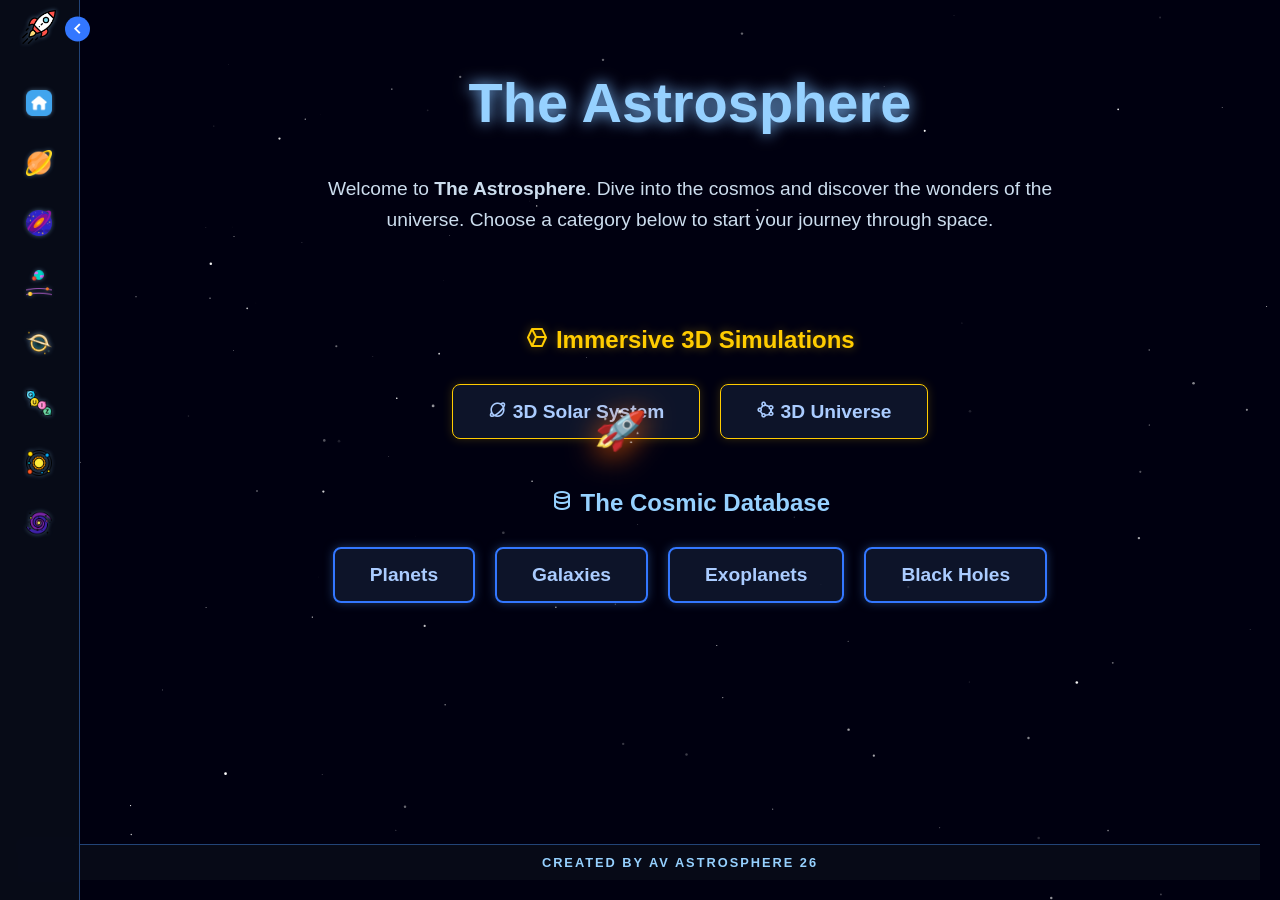
==== index.html @ cb76ab4d "First Commit" ====
<!DOCTYPE html>
<html lang="en">
<head>
  <meta charset="UTF-8" />
  <meta name="viewport" content="width=device-width, initial-scale=1" />
  <title>The Astrosphere - Home</title>
  <link rel="stylesheet" href="style.css" />
  <link href='https://unpkg.com/boxicons@2.1.4/css/boxicons.min.css' rel='stylesheet'>
</head>
<body>

  <nav class="sidebar close">
    <header>
      <div class="image-text">
        <span class="image">
          <img src="/static/space.png" alt="Logo" class="custom-icon logo-icon-img">
        </span>
        <div class="text logo-text">
          <span class="name">The Astrosphere</span>
        </div>
      </div>
      <i class='bx bx-chevron-right toggle'></i>
    </header>

    <div class="menu-bar">
      <div class="menu">
        <ul class="menu-links">
          <li class="nav-link">
            <a href="index.html">
              <img src="/static/home.png" alt="Home" class="custom-icon">
              <span class="text nav-text">Home</span>
            </a>
          </li>
          <li class="nav-link">
            <a href="planets.html">
              <img src="/static/planet.png" alt="Planets" class="custom-icon">
              <span class="text nav-text">Planets</span>
            </a>
          </li>
          <li class="nav-link">
            <a href="galaxies.html">
              <img src="/static/galaxy.png" alt="Galaxies" class="custom-icon">
              <span class="text nav-text">Galaxies</span>
            </a>
          </li>
          <li class="nav-link">
            <a href="exo.html">
              <img src="/static/exoplanet.png" alt="Exoplanets" class="custom-icon">
              <span class="text nav-text">Exoplanets</span>
            </a>
          </li>
          <li class="nav-link">
            <a href="blackholes.html">
              <img src="/static/blackhole.png" alt="Black Holes" class="custom-icon">
              <span class="text nav-text">Black Holes</span>
            </a>
          </li>
          <li class="nav-link">
          <a href="quiz.html">
            <img src="/static/quiz.png" alt="Quiz" class="custom-icon">
            <span class="text nav-text">Test My Skills</span>
          </a>
        </li>
        <li class="nav-link">
            <a href="system.html">
              <img src="/static/solar-system.png" alt="Solar System" class="custom-icon">
              <span class="text nav-text">3D Solar System</span>
            </a>
          </li>
        <li class="nav-link">
            <a href="galaxy3d.html">
              <img src="/static/galaxies.png" alt="Solar System" class="custom-icon">
              <span class="text nav-text">3D Galaxies</span>
            </a>
          </li>
        </ul>
      </div>
    </div>
  </nav>

  <canvas id="starfield"></canvas>

  <section id="welcome-screen" class="page active">
    <h1 class="main-title">The Astrosphere</h1>
    <p class="description">
      Welcome to <strong>The Astrosphere</strong>. Dive into the cosmos and discover the wonders of the universe. Choose a category below to start your journey through space.
    </p>
    
    <h2 class="section-subtitle" style="margin-top: 40px; color: #ffcc00; text-shadow: 0 0 10px rgba(255, 204, 0, 0.4);">
      <i class='bx bx-cube-alt'></i> Immersive 3D Simulations
    </h2>
    <div class="nav-buttons" style="margin-bottom: 30px;">
      <a href="system.html">
        <button style="border: 1px solid #ffcc00; box-shadow: 0 0 10px rgba(255, 204, 0, 0.2);">
          <i class='bx bx-planet'></i> 3D Solar System
        </button>
      </a>
      <a href="galaxy3d.html">
        <button style="border: 1px solid #ffcc00; box-shadow: 0 0 10px rgba(255, 204, 0, 0.2);">
          <i class='bx bx-shape-polygon'></i> 3D Universe
        </button>
      </a>
      
    </div>

    <h2 class="section-subtitle" style="color: #96d1ff;">
      <i class='bx bx-data'></i> The Cosmic Database
    </h2>
    <div class="nav-buttons" style="margin-bottom: 30px;">
      <a href="planets.html"><button> Planets</button></a>
      <a href="galaxies.html"><button>Galaxies</button></a>
      <a href="exo.html"><button>Exoplanets</button></a>
      <a href="blackholes.html"><button>Black Holes</button></a>
    </div>

    
    </div>
  </section>
  
  <footer class="site-footer">
    <p>CREATED BY AV ASTROSPHERE 26</p>
  </footer>

  <div id="roaming-rocket">🚀</div>

  <script src="script.js"></script>
</body>
</html>
---- style.css ----
* {
  box-sizing: border-box;
}

body {
  margin: 0;
  font-family: 'Segoe UI', Tahoma, Geneva, Verdana, sans-serif;
  background-color: #000010;
  color: #eee;
  min-height: 100vh;
  display: flex;
  flex-direction: column;
  align-items: center;
  padding: 20px;
  overflow-x: hidden;
}

/* Starfield canvas */
#starfield {
  position: fixed;
  top: 0; left: 0;
  width: 100vw;
  height: 100vh;
  z-index: 0;
  pointer-events: none;
  background: transparent;
}

/* Page Navigation System */
.page {
  display: none; /* Hidden by default */
  width: 100%;
  max-width: 1200px;
  flex-direction: column;
  align-items: center;
  position: relative;
  z-index: 2;
  animation: fadeIn 0.5s ease;
}

.page.active {
  display: flex; /* Only show active page */
}

@keyframes fadeIn {
  from { opacity: 0; transform: translateY(10px); }
  to { opacity: 1; transform: translateY(0); }
}

/* Welcome Screen Styles */
.main-title {
  font-size: 3.5rem;
  margin-top: 50px;
  margin-bottom: 20px;
  color: #96d1ff;
  text-shadow: 0 0 15px #80bfff;
  text-align: center;
}

.description {
  font-size: 1.2rem;
  line-height: 1.6;
  text-align: center;
  max-width: 800px;
  margin-bottom: 50px;
  color: #ccddee;
}

.section-subtitle {
  color: #fff;
  margin-bottom: 30px;
}

.nav-buttons {
  display: flex;
  gap: 20px;
  flex-wrap: wrap;
  justify-content: center;
}

.nav-buttons button {
  padding: 15px 35px;
  font-size: 1.2rem;
  font-weight: bold;
  background: rgba(17, 26, 48, 0.8);
  border: 2px solid #3377ff;
  color: #aaccff;
  border-radius: 8px;
  cursor: pointer;
  box-shadow: 0 0 10px #224477cc;
  transition: all 0.3s ease;
}

.nav-buttons button:hover {
  background: #3377ff;
  color: #fff;
  box-shadow: 0 0 20px #5599ff;
  transform: translateY(-5px);
}

/* --- FIXED HOME BUTTON STYLES --- */
.home-btn {
  display: inline-block;
  align-self: flex-start;
  margin-top: 20px; /* Pushes it down from the top edge */
  margin-bottom: 20px; /* Pushes the <h1> down below it */
  background: transparent;
  border: 1px solid #5599ff;
  color: #96d1ff;
  padding: 8px 16px;
  border-radius: 5px;
  cursor: pointer;
  transition: 0.2s;
  text-decoration: none; /* Removes the standard link underline */
  font-size: 1rem;
}

.home-btn:hover {
  background: rgba(85, 153, 255, 0.2);
}

.home-btn:hover {
  background: rgba(85, 153, 255, 0.2);
}

.coming-soon {
  font-size: 1.5rem;
  color: #77aaff;
  margin-top: 50px;
}

/* Galaxy screen and gallery styling */
h1 {
  margin-bottom: 20px;
  color: #96d1ff;
  text-shadow: 0 0 8px #80bfff;
}

#gallery {
  display: grid;
  grid-template-columns: repeat(auto-fit,minmax(200px, 1fr));
  gap: 20px;
  width: 100%;
  top: 20px;
}

.galaxy-card {
  background: radial-gradient(circle at center, #111a30, #000010);
  border-radius: 12px;
  overflow: hidden;
  cursor: pointer;
  box-shadow: 0 0 10px #224477cc;
  transition: transform 0.2s ease, box-shadow 0.2s ease;
  display: flex;
  flex-direction: column;
  align-items: center;
  height: 280px;
}

.galaxy-card:hover {
  transform: scale(1.05);
  box-shadow: 0 0 20px #5599ffcc;
}

.galaxy-card img {
  width: 100%;
  height: 180px;
  object-fit: cover;
  border-bottom: 1px solid #222;
}

.galaxy-card .name {
  font-weight: bold;
  font-size: 1.1rem;
  margin: 10px 0 0 0;
  color: #aaccff;
  height: 40px;
  text-align: center;
  line-height: 1.2;
  overflow: hidden;
}

/* Modal styles */
#modal {
  position: fixed;
  top: 0; left: 0; right: 0; bottom: 0;
  background: rgba(0, 0, 20, 0.9);
  display: none;
  justify-content: center;
  align-items: center;
  padding: 20px;
  overflow-y: auto;
  z-index: 10000;
}

#modal.active {
  display: flex;
}

#modal-content {
  background: linear-gradient(135deg, #001122, #000011);
  border-radius: 16px;
  max-width: 700px;
  width: 100%;
  color: #ccddee;
  box-shadow: 0 0 25px #3377ff;
  padding: 20px;
  position: relative;
}

#modal-content img {
  width: 100%;
  max-height: 350px;
  object-fit: contain;
  border-radius: 8px;
  margin-bottom: 15px;
}

#modal-content h2 {
  margin-top: 0;
  color: #77aaff;
  text-shadow: 0 0 6px #5599ff;
}

#modal-content p {
  line-height: 1.4;
  margin-bottom: 10px;
}

#back-button {
  background-color: #3366cc;
  border: none;
  color: white;
  padding: 10px 18px;
  font-size: 1rem;
  border-radius: 8px;
  cursor: pointer;
  box-shadow: 0 0 8px #5599ff;
  transition: background-color 0.3s ease;
  margin-top: 10px;
}

#back-button:hover {
  background-color: #224499;
}

@media (max-width: 600px) {
  .galaxy-card img {
    height: 140px;
  }
  #modal-content {
    padding: 15px;
  }
  .main-title {
    font-size: 2.5rem;
  }
}
/* --- SIDEBAR STYLES --- */
.sidebar {
  position: fixed;
  top: 0;
  left: 0;
  height: 100%;
  width: 250px;
  background: rgba(8, 12, 25, 0.95); /* Dark translucent background */
  border-right: 1px solid #224477;
  padding: 10px 14px;
  transition: width 0.3s ease;
  z-index: 100;
  backdrop-filter: blur(5px);
}

.sidebar.close {
  width: 80px;
}

/* Make sure main content doesn't hide behind the sidebar */
/* Page Navigation System */
.page {
  display: none; /* Hidden by default */
  width: 100%;
  max-width: 1200px;
  flex-direction: column;
  align-items: center;
  position: relative;
  z-index: 2;
  animation: fadeIn 0.5s ease;
  /* We removed the static padding-left from here */
}

.page.active {
  display: flex; /* Only show active page */
}

/* --- DYNAMIC PADDING FOR SIDEBAR --- */

/* 1. When the sidebar is OPEN (width is 250px) */
.sidebar ~ .page {
  padding-left: 270px; /* 250px for the sidebar + 20px spacing */
  transition: padding-left 0.3s ease; /* Makes the content slide smoothly */
}

/* 2. When the sidebar is CLOSED (width is 80px) */
.sidebar.close ~ .page {
  padding-left: 100px; /* 80px for the closed sidebar + 20px spacing */
}

.sidebar .text {
  font-size: 16px;
  font-weight: 500;
  color: #ccddee;
  transition: opacity 0.3s ease;
  white-space: nowrap;
  opacity: 1;
}

.sidebar.close .text {
  opacity: 0;
  pointer-events: none;
}

.sidebar header {
  position: relative;
  display: flex;
  align-items: center;
  margin-bottom: 20px;
}

.sidebar header .image-text {
  display: flex;
  align-items: center;
}

.sidebar .logo-icon {
  font-size: 30px;
  color: #96d1ff;
  min-width: 50px;
  display: flex;
  justify-content: center;
}

.sidebar header .toggle {
  position: absolute;
  top: 50%;
  right: -25px;
  transform: translateY(-50%);
  height: 25px;
  width: 25px;
  background: #3377ff;
  color: #fff;
  border-radius: 50%;
  display: flex;
  align-items: center;
  justify-content: center;
  font-size: 22px;
  cursor: pointer;
  transition: transform 0.3s ease;
}

.sidebar.close .toggle {
  transform: translateY(-50%) rotate(180deg);
}

.sidebar .menu {
  margin-top: 30px;
}

.sidebar li {
  height: 50px;
  list-style: none;
  display: flex;
  align-items: center;
  margin-top: 10px;
}

.sidebar li .icon {
  min-width: 50px;
  font-size: 20px;
  display: flex;
  align-items: center;
  justify-content: center;
  color: #96d1ff;
}

.sidebar li a {
  list-style: none;
  height: 100%;
  background-color: transparent;
  display: flex;
  align-items: center;
  width: 100%;
  border-radius: 8px;
  text-decoration: none;
  transition: all 0.3s ease;
}

.sidebar li a:hover {
  background-color: #3377ff;
}

.sidebar li a:hover .icon,
.sidebar li a:hover .text {
  color: #fff;
}

ul.menu-links {
  padding-left: 0;
}

/* --- CUSTOM IMAGE ICON STYLES --- */

.sidebar .custom-icon {
  width: 26px; /* Adjust this to make your icons larger or smaller */
  height: 26px;
  min-width: 50px; /* This keeps the spacing identical to the old layout */
  object-fit: contain; /* Prevents your images from stretching out of proportion */
  transition: all 0.3s ease;
  filter: drop-shadow(0 0 2px rgba(150, 209, 255, 0.4)); /* Subtle default glow */
}

/* Slightly larger specific style for the top logo */
.sidebar .logo-icon-img {
  width: 34px;
  height: 34px;
}

/* Hover effects for the images */
.sidebar li a:hover .custom-icon {
  transform: scale(1.15); /* Makes the icon pop out slightly on hover */
  filter: drop-shadow(0 0 8px rgba(255, 255, 255, 0.9)); /* Brightens the glow */
}
/* --- TOOLTIP FOR CLOSED SIDEBAR --- */

/* 1. Set the anchor point for the tooltip */
.sidebar.close .nav-link {
  position: relative; 
}

/* 2. Style the hidden text to look like a floating box */
.sidebar.close .nav-link .nav-text {
  position: absolute;
  left: 85px; /* Pushes the text just outside the closed sidebar */
  background: #080c19; /* Matches your dark space theme */
  border: 1px solid #3377ff;
  color: #ccddee;
  padding: 8px 14px;
  border-radius: 6px;
  box-shadow: 0 0 12px rgba(51, 119, 255, 0.4); /* Subtle blue glow */
  opacity: 0;
  pointer-events: none; /* Ensures the mouse doesn't get stuck on it */
  transition: all 0.3s ease;
  transform: translateX(-10px); /* Starts slightly hidden to the left */
  z-index: 1000;
  white-space: nowrap; /* Keeps the text on one line */
}

/* 3. Make it slide in and appear when hovering over the icon */
.sidebar.close .nav-link:hover .nav-text {
  opacity: 1;
  transform: translateX(0); /* Slides smoothly into place */
}
/* --- FOOTER STYLES (Slim Version) --- */
.site-footer {
  width: 100%;
  text-align: center;
  padding: 8px 0; /* Reduced from 20px to make it thinner */
  margin-top: auto; 
  background: rgba(8, 12, 25, 0.9); 
  border-top: 1px solid #224477;
  color: #96d1ff;
  font-size: 0.8rem; /* Slightly smaller font */
  font-weight: bold;
  letter-spacing: 2px; 
  position: relative;
  z-index: 2;
  backdrop-filter: blur(5px);
}

/* This removes the invisible spacing around the text */
.site-footer p {
  margin: 0; 
  padding: 2px 0;
}

/* Adjust the footer when the sidebar is open to prevent overlapping */
.sidebar ~ .site-footer {
  padding-left: 250px;
  transition: padding-left 0.3s ease;
}

.sidebar.close ~ .site-footer {
  padding-left: 80px;
}

@media (max-width: 600px) {
  .sidebar ~ .site-footer,
  .sidebar.close ~ .site-footer {
    padding-left: 0;
  }
}
/* --- QUIZ STYLES --- */
.quiz-box {
  background: rgba(8, 12, 25, 0.85);
  border: 1px solid #3377ff;
  border-radius: 12px;
  padding: 30px;
  width: 100%;
  max-width: 700px;
  box-shadow: 0 0 20px rgba(51, 119, 255, 0.2);
  margin-top: 20px;
  backdrop-filter: blur(5px);
}

.quiz-header {
  display: flex;
  justify-content: space-between;
  border-bottom: 1px solid #224477;
  padding-bottom: 15px;
  margin-bottom: 20px;
  color: #77aaff;
  font-weight: bold;
}

#question-text {
  color: #ccddee;
  margin-bottom: 30px;
  font-size: 1.3rem;
  line-height: 1.5;
}

.btn-grid {
  display: grid;
  grid-template-columns: 1fr;
  gap: 15px;
}

.quiz-btn {
  background: rgba(17, 26, 48, 0.6);
  border: 1px solid #3377ff;
  color: #aaccff;
  padding: 15px;
  border-radius: 8px;
  font-size: 1.1rem;
  cursor: pointer;
  transition: all 0.2s ease;
  text-align: left;
}

.quiz-btn:hover:not(:disabled) {
  background: #3377ff;
  color: #fff;
  transform: translateX(5px);
}

.quiz-btn:disabled {
  cursor: not-allowed;
}

/* Feedback Colors */
.quiz-btn.correct {
  background: rgba(40, 167, 69, 0.2);
  border-color: #28a745;
  color: #fff;
  box-shadow: 0 0 10px rgba(40, 167, 69, 0.5);
}

.quiz-btn.wrong {
  background: rgba(220, 53, 69, 0.2);
  border-color: #dc3545;
  color: #ffcccc;
}

.next-btn {
  margin-top: 30px;
  background: #3377ff;
  color: white;
  border: none;
  padding: 12px 25px;
  border-radius: 8px;
  font-size: 1.1rem;
  cursor: pointer;
  display: block;
  width: 100%;
  transition: 0.3s;
}

.next-btn:hover {
  background: #2255cc;
  box-shadow: 0 0 15px #3377ff;
}

.hidden {
  display: none;
}

/* ==========================================
   MASSIVE WAVY INFINITY ROCKET (Motion Path)
   ========================================== */
#roaming-rocket {
  position: fixed;
  top: 50%;
  left: 50%;
  margin-top: -20px;
  margin-left: -20px;
  font-size: 2.5rem;
  z-index: 9999; 
  pointer-events: none; 
  filter: drop-shadow(0px 5px 15px rgba(255, 100, 0, 0.9));

  /* 1. THE MASSIVE TRACK: We scaled the math up by 500%! 
        This draws a massive, perfectly curved Figure-8 across the viewport. */
  offset-path: path('M 0,0 C 450,-350 800,-150 800,0 C 800,150 450,350 0,0 C -450,-350 -800,-150 -800,0 C -800,150 -450,350 0,0');
  
  /* 2. AUTO-STEERING: This magically points the rocket's nose along the curve! */
  offset-rotate: auto 45deg;

  /* 3. A 15-second loop gives it a smooth, ambient cruising speed */
  animation: massiveInfinity 15s linear infinite;
}

/* 4. The Animation simply pushes it along the track */
@keyframes massiveInfinity {
  0%   { offset-distance: 0%; }
  100% { offset-distance: 100%; }
}
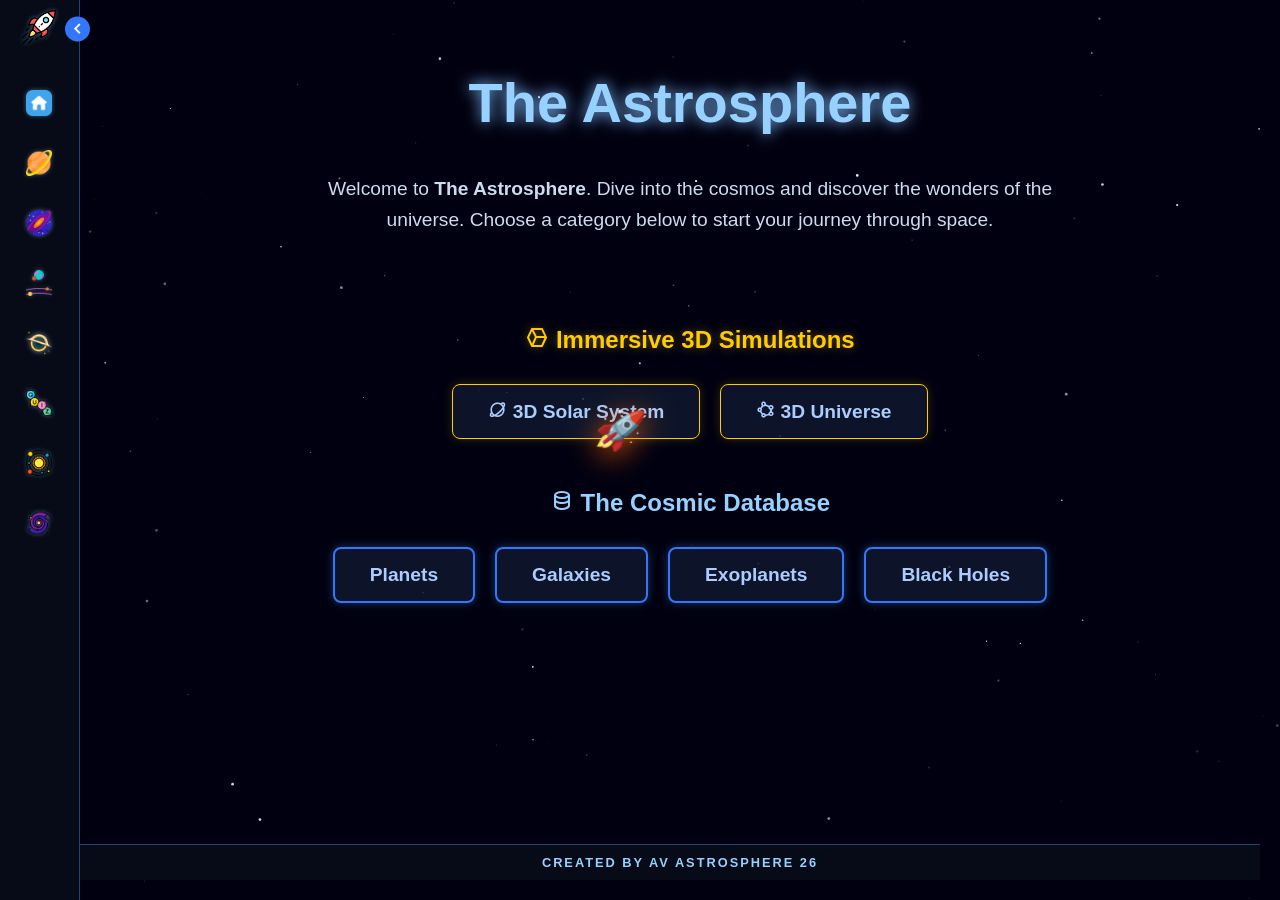
==== commit 026f4828: "Second commit" ====
--- a/index.html
+++ b/index.html
@@ -13,7 +13,7 @@
     <header>
       <div class="image-text">
         <span class="image">
-          <img src="/static/space.png" alt="Logo" class="custom-icon logo-icon-img">
+          <img src="./static/space.png" alt="Logo" class="custom-icon logo-icon-img">
         </span>
         <div class="text logo-text">
           <span class="name">The Astrosphere</span>
@@ -27,49 +27,49 @@
         <ul class="menu-links">
           <li class="nav-link">
             <a href="index.html">
-              <img src="/static/home.png" alt="Home" class="custom-icon">
+              <img src="./static/home.png" alt="Home" class="custom-icon">
               <span class="text nav-text">Home</span>
             </a>
           </li>
           <li class="nav-link">
             <a href="planets.html">
-              <img src="/static/planet.png" alt="Planets" class="custom-icon">
+              <img src="./static/planet.png" alt="Planets" class="custom-icon">
               <span class="text nav-text">Planets</span>
             </a>
           </li>
           <li class="nav-link">
             <a href="galaxies.html">
-              <img src="/static/galaxy.png" alt="Galaxies" class="custom-icon">
+              <img src="./static/galaxy.png" alt="Galaxies" class="custom-icon">
               <span class="text nav-text">Galaxies</span>
             </a>
           </li>
           <li class="nav-link">
             <a href="exo.html">
-              <img src="/static/exoplanet.png" alt="Exoplanets" class="custom-icon">
+              <img src="./static/exoplanet.png" alt="Exoplanets" class="custom-icon">
               <span class="text nav-text">Exoplanets</span>
             </a>
           </li>
           <li class="nav-link">
             <a href="blackholes.html">
-              <img src="/static/blackhole.png" alt="Black Holes" class="custom-icon">
+              <img src="./static/blackhole.png" alt="Black Holes" class="custom-icon">
               <span class="text nav-text">Black Holes</span>
             </a>
           </li>
           <li class="nav-link">
           <a href="quiz.html">
-            <img src="/static/quiz.png" alt="Quiz" class="custom-icon">
+            <img src="./static/quiz.png" alt="Quiz" class="custom-icon">
             <span class="text nav-text">Test My Skills</span>
           </a>
         </li>
         <li class="nav-link">
             <a href="system.html">
-              <img src="/static/solar-system.png" alt="Solar System" class="custom-icon">
+              <img src="./static/solar-system.png" alt="Solar System" class="custom-icon">
               <span class="text nav-text">3D Solar System</span>
             </a>
           </li>
         <li class="nav-link">
             <a href="galaxy3d.html">
-              <img src="/static/galaxies.png" alt="Solar System" class="custom-icon">
+              <img src="./static/galaxies.png" alt="Solar System" class="custom-icon">
               <span class="text nav-text">3D Galaxies</span>
             </a>
           </li>
